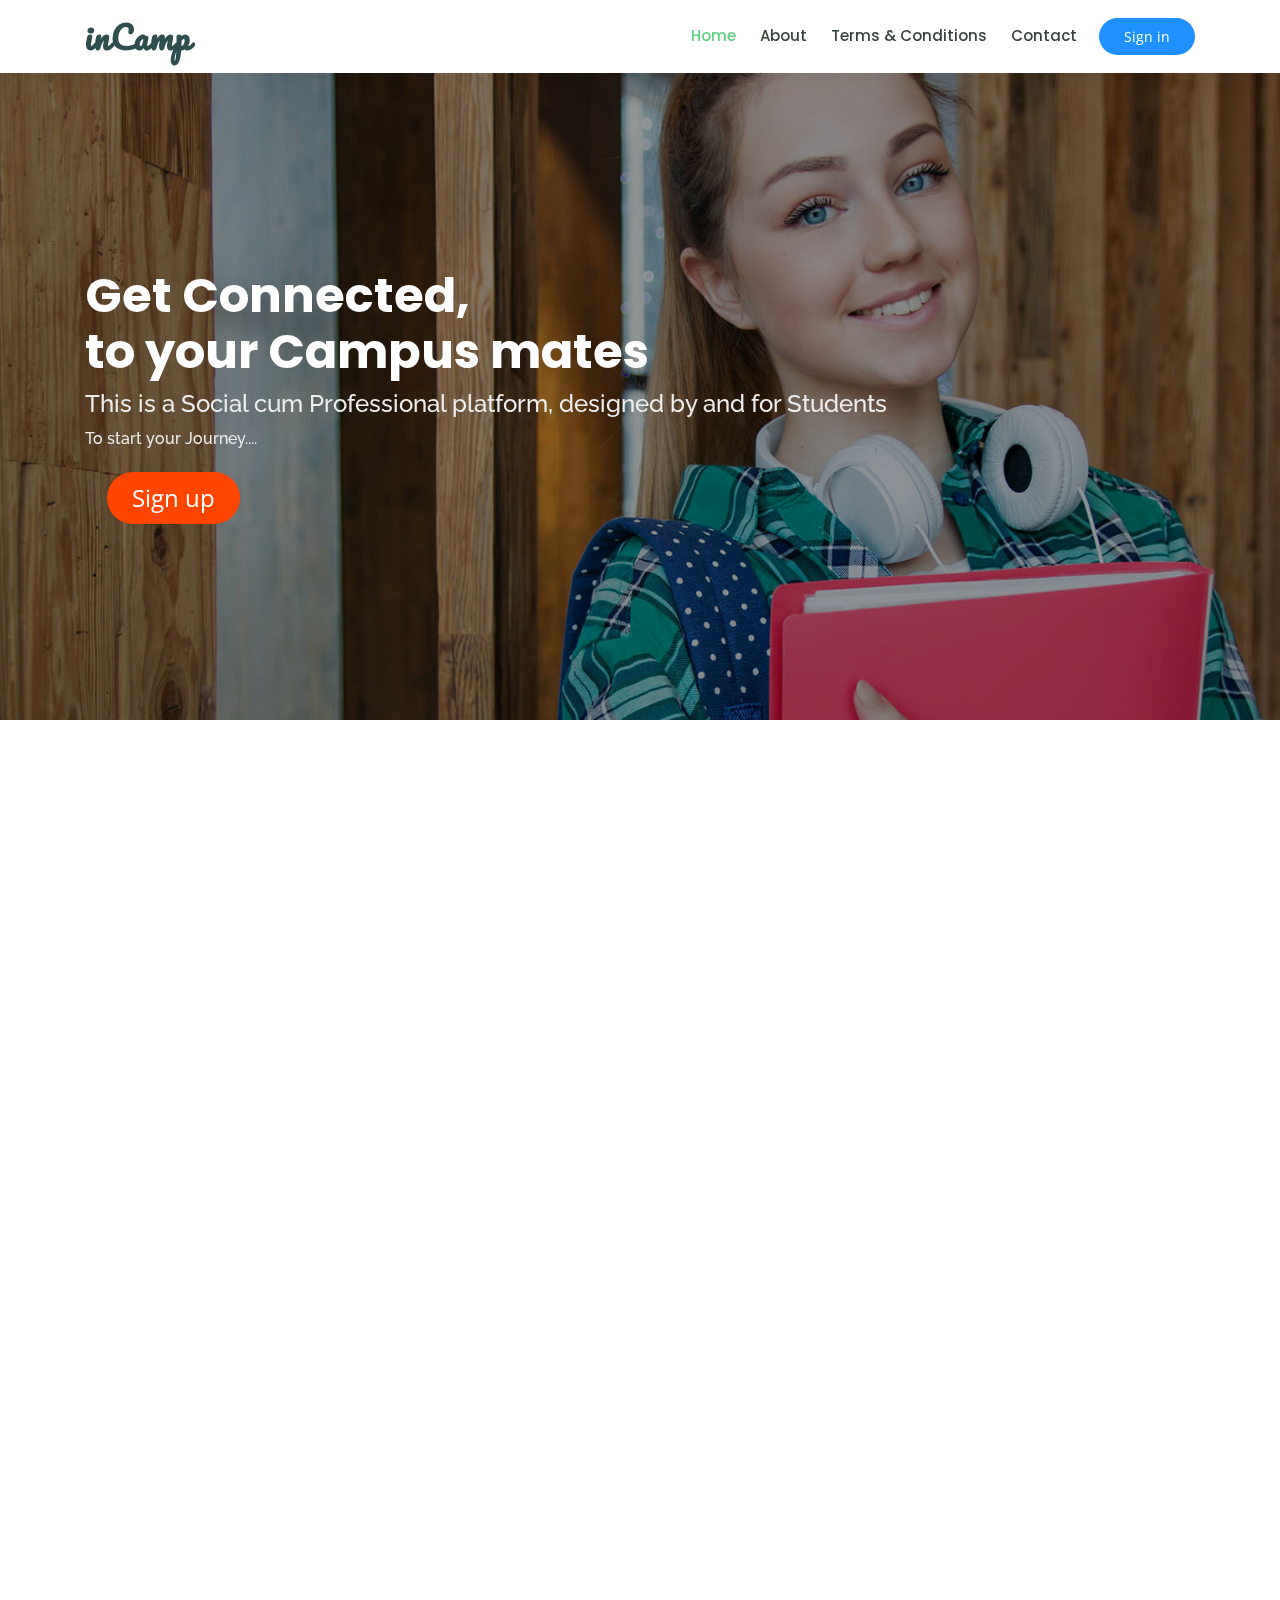
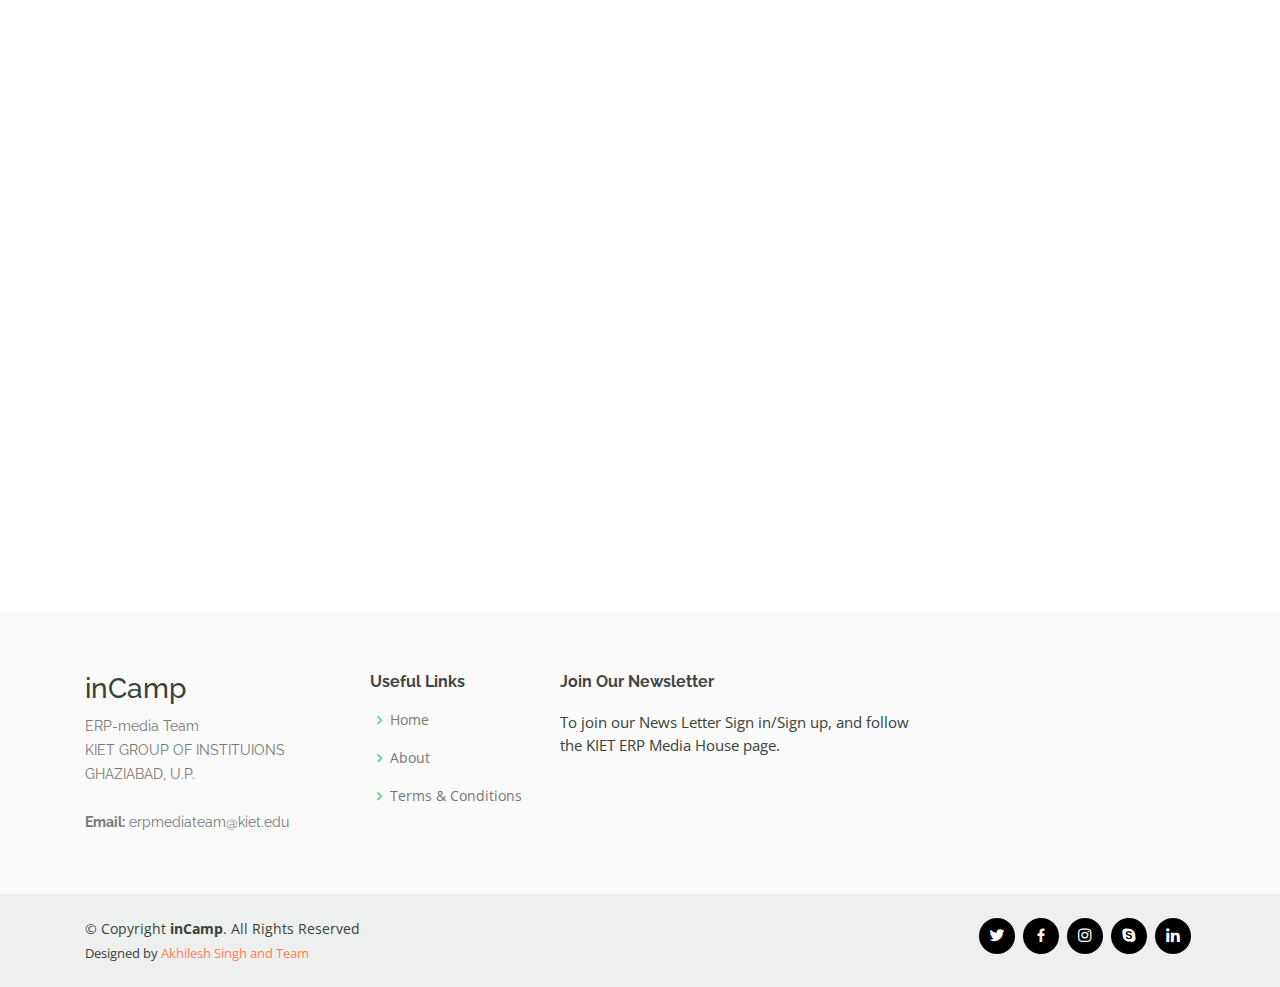
==== inCamp/index.html @ 48ea4119 "Only Frontend Part" ====
<!DOCTYPE html>
<html lang="en">

<head>
  <meta charset="utf-8">
  <meta content="width=device-width, initial-scale=1.0" name="viewport">

  <title>Campus Connect</title>
  <meta content="" name="descriptison">
  <meta content="" name="keywords">

  <!-- Favicons -->
  <!-- <link href="assets/img/" rel="icon">
  <link href="assets/img/apple-touch-icon.png" rel="apple-touch-icon"> -->

  <!-- Google Fonts -->
  <link href="https://fonts.googleapis.com/css?family=Open+Sans:300,300i,400,400i,600,600i,700,700i|Raleway:300,300i,400,400i,500,500i,600,600i,700,700i|Poppins:300,300i,400,400i,500,500i,600,600i,700,700i" rel="stylesheet">
  <link rel="preconnect" href="https://fonts.gstatic.com">
<link href="https://fonts.googleapis.com/css2?family=Pacifico&display=swap" rel="stylesheet"> 

  <!-- Vendor CSS Files -->
  <link href="assets/vendor/bootstrap/css/bootstrap.min.css" rel="stylesheet">
  <link href="assets/vendor/icofont/icofont.min.css" rel="stylesheet">
  <link href="assets/vendor/boxicons/css/boxicons.min.css" rel="stylesheet">
  <link href="assets/vendor/remixicon/remixicon.css" rel="stylesheet">
  <link href="assets/vendor/owl.carousel/assets/owl.carousel.min.css" rel="stylesheet">
  <link href="assets/vendor/animate.css/animate.min.css" rel="stylesheet">
  <link href="assets/vendor/aos/aos.css" rel="stylesheet">

  <!-- Template Main CSS File -->
  <link href="assets/css/style.css" rel="stylesheet">

  <!-- =======================================================
  * Template Name: Mentor - v2.1.0
  * Template URL: https://bootstrapmade.com/mentor-free-education-bootstrap-theme/
  * Author: BootstrapMade.com
  * License: https://bootstrapmade.com/license/
  ======================================================== -->
</head>

<body>

  <!-- ======= Header ======= -->
  <header id="header" class="fixed-top">
    <div class="container d-flex align-items-center">

      <h1 class="logo mr-auto"><a href="index.html">inCamp</a></h1>
      <!-- Uncomment below if you prefer to use an image logo -->
      <!-- <a href="index.html" class="logo mr-auto"><img src="assets/img/logo.png" alt="" class="img-fluid"></a>-->

      <nav class="nav-menu d-none d-lg-block">
        <ul>
          <li class="active"><a href="index.html">Home</a></li>
          <li><a href="#about">About</a></li>
          <!-- <li><a href="courses.html">Courses</a></li>
          <li><a href="trainers.html">Trainers</a></li> -->
          <li><a href="events.html">Terms & Conditions</a></li>

          <!-- <li><a href="pricing.html">Sign in</a></li> -->

          <!-- <li class="drop-down"><a href="">Drop Down</a>
            <ul>
              <li><a href="#">Drop Down 1</a></li>
              <li class="drop-down"><a href="#">Deep Drop Down</a>
                <ul>
                  <li><a href="#">Deep Drop Down 1</a></li>
                  <li><a href="#">Deep Drop Down 2</a></li>
                  <li><a href="#">Deep Drop Down 3</a></li>
                  <li><a href="#">Deep Drop Down 4</a></li>
                  <li><a href="#">Deep Drop Down 5</a></li>
                </ul>
              </li>
              <li><a href="#">Drop Down 2</a></li>
              <li><a href="#">Drop Down 3</a></li>
              <li><a href="#">Drop Down 4</a></li>
            </ul>
          </li> -->
          <li><a href="contact.html">Contact</a></li>

        </ul>
      </nav><!-- .nav-menu -->
      <a href="signin/index.html" class="sign-in-btn">Sign in</a>

      <!-- <a href="courses.html" class="get-started-btn">Sign up</a> -->

    </div>
  </header><!-- End Header -->

  <!-- ======= Hero Section ======= -->
  <section id="hero" class="d-flex justify-content-center align-items-center">
    <div class="container position-relative" data-aos="zoom-in" data-aos-delay="100">
      <h1>Get Connected,<br>to your Campus mates</h1>
      <h2>This is a Social cum Professional platform, designed by and for Students </h2> 
      <h4> To start your Journey....</h4>
       <br>
      <a href="signup/index.html" class="get-started-btn">Sign up</a>
    </div>
  </section><!-- End Hero -->

  <main id="main">

    <!-- ======= About Section ======= -->
    <section id="about" class="about">
      <div class="container" data-aos="fade-up">

        <div class="section-title">
          <h2>ABOUT</h2>
          <p>ABOUT inCamp</p>
        </div>

        <div class="row">
          <div class="col-lg-6 order-1 order-lg-2" data-aos="fade-left" data-aos-delay="100">
            <img src="assets/img/about.jpg" class="img-fluid" alt="">
          </div>
          <div class="col-lg-6 pt-4 pt-lg-0 order-2 order-lg-1 content">
            <h3>Its an Intrainstitute / Organisation kind of platform where:-</h3>
            <!-- <p class="font-italic">
              Lorem ipsum dolor sit amet, consectetur adipiscing elit, sed do eiusmod tempor incididunt ut labore et dolore
              magna aliqua.
            </p> -->
            <ul>
              <li><i class="icofont-check-circled"></i> You can connect to your fellow mates, which will help you to know them and interact with them in a better way!</li>
              <li><i class="icofont-check-circled"></i> If you have any kind of fear or nervousness in interacting with the people of opposite Gender, then this might be a healthy platform.</li>
              <li><i class="icofont-check-circled"></i> If you are bored with less useful posts like on fb or instagram, then this will serve as a less social + more professional platform. </li>
            </ul>
            <p>
              It's a request that please do not post something which might hurt someone or do not use this platform to trouble the one's you don't like or whatever. If you will be reported aginst such an activity then an institute level action will be taken against you.
            </p>
            <a href="about.html" class="learn-more-btn">Learn More</a>
          </div>
        </div>

      </div>
    </section><!-- End About Section -->

    <!-- ======= Counts Section ======= -->

    <!-- <section id="counts" class="counts section-bg">
      <div class="container">

        <div class="row counters">

          <div class="col-lg-3 col-6 text-center">
            <span data-toggle="counter-up">4546</span>
            <p>Students</p>
          </div>

          <div class="col-lg-3 col-6 text-center">
            <span data-toggle="counter-up">645</span>
            <p>Alumnae</p>
          </div>

          <div class="col-lg-3 col-6 text-center">
            <span data-toggle="counter-up">21</span>
            <p>Clubs</p>
          </div>

          <div class="col-lg-3 col-6 text-center">
            <span data-toggle="counter-up">15</span>
            <p>Trainers</p>
          </div>

        </div>

      </div>
    </section> -->

    <!-- End Counts Section -->

    <!-- ======= Why Us Section ======= -->
    <section id="why-us" class="why-us">
      <div class="container" data-aos="fade-up">

        <div class="row">
          <div class="col-lg-4 d-flex align-items-stretch">
            <div class="content">
              <h3>Why Choose inCamp?</h3>
              <p>
                Here, your data privacy is our priority. We do not misuse or sell your data in any manner. Your data is safely stored in campus server and maintained by the ERP team. So need not to worry about tracing, data leakage/selling. You may also request us to vanish all your data whenever you require. And the institute e-mail id is used for registeration and regulation here. So we are not storing your personal data/info in any manner.
                It's a non-profitable college asset, you are free to use it for your maximum benefit in your professional life.  
              </p>
              <div class="text-center">
                <a href="about.html" class="more-btn">Learn More <i class="bx bx-chevron-right"></i></a>
              </div>
            </div>
          </div>

          <!-- <div class="col-lg-8 d-flex align-items-stretch" data-aos="zoom-in" data-aos-delay="100">
            <div class="icon-boxes d-flex flex-column justify-content-center">
              <div class="row">
                <div class="col-xl-4 d-flex align-items-stretch">
                  <div class="icon-box mt-4 mt-xl-0">
                    <i class="bx bx-receipt"></i>
                    <h4>Corporis voluptates sit</h4>
                    <p>Consequuntur sunt aut quasi enim aliquam quae harum pariatur laboris nisi ut aliquip</p>
                  </div>
                </div>
                <div class="col-xl-4 d-flex align-items-stretch">
                  <div class="icon-box mt-4 mt-xl-0">
                    <i class="bx bx-cube-alt"></i>
                    <h4>Ullamco laboris ladore pan</h4>
                    <p>Excepteur sint occaecat cupidatat non proident, sunt in culpa qui officia deserunt</p>
                  </div>
                </div>
                <div class="col-xl-4 d-flex align-items-stretch">
                  <div class="icon-box mt-4 mt-xl-0">
                    <i class="bx bx-images"></i>
                    <h4>Labore consequatur</h4>
                    <p>Aut suscipit aut cum nemo deleniti aut omnis. Doloribus ut maiores omnis facere</p>
                  </div>
                </div>
              </div> -->
            </div><!-- End .content-->
          </div>
        </div>

      </div>
    </section><!-- End Why Us Section -->

    <!-- ======= Features Section ======= -->
    <section id="features" class="features">
      <div class="container" data-aos="fade-up">

        <div class="row" data-aos="zoom-in" data-aos-delay="100">
          <div class="col-lg-3 col-md-4">
            <div class="icon-box">
              <i class="ri-store-line" style="color: #ffbb2c;"></i>
              <h3><a href="">inCamp Stores</a></h3>
            </div>
          </div>
          <div class="col-lg-3 col-md-4 mt-4 mt-md-0">
            <div class="icon-box">
              <i class="ri-bar-chart-box-line" style="color: #5578ff;"></i>
              <h3><a href="">Prefessional and Dev Stats</a></h3>
            </div>
          </div>
          <div class="col-lg-3 col-md-4 mt-4 mt-md-0">
            <div class="icon-box">
              <i class="ri-calendar-todo-line" style="color: #e80368;"></i>
              <h3><a href="">Events</a></h3>
            </div>
          </div>
          <!-- <div class="col-lg-3 col-md-4 mt-4 mt-lg-0">
            <div class="icon-box">
              <i class="ri-paint-brush-line" style="color: #e361ff;"></i>
              <h3><a href="">Magni Dolores</a></h3>
            </div>
          </div>
          <div class="col-lg-3 col-md-4 mt-4">
            <div class="icon-box">
              <i class="ri-database-2-line" style="color: #47aeff;"></i>
              <h3><a href="">Nemo Enim</a></h3>
            </div>
          </div>
          <div class="col-lg-3 col-md-4 mt-4">
            <div class="icon-box">
              <i class="ri-gradienter-line" style="color: #ffa76e;"></i>
              <h3><a href="">Eiusmod Tempor</a></h3>
            </div>
          </div>
          <div class="col-lg-3 col-md-4 mt-4">
            <div class="icon-box">
              <i class="ri-file-list-3-line" style="color: #11dbcf;"></i>
              <h3><a href="">Midela Teren</a></h3>
            </div>
          </div>
          <div class="col-lg-3 col-md-4 mt-4">
            <div class="icon-box">
              <i class="ri-price-tag-2-line" style="color: #4233ff;"></i>
              <h3><a href="">Pira Neve</a></h3>
            </div>
          </div>
          <div class="col-lg-3 col-md-4 mt-4">
            <div class="icon-box">
              <i class="ri-anchor-line" style="color: #b2904f;"></i>
              <h3><a href="">Dirada Pack</a></h3>
            </div>
          </div>
          <div class="col-lg-3 col-md-4 mt-4">
            <div class="icon-box">
              <i class="ri-disc-line" style="color: #b20969;"></i>
              <h3><a href="">Moton Ideal</a></h3>
            </div>
          </div>
          <div class="col-lg-3 col-md-4 mt-4">
            <div class="icon-box">
              <i class="ri-base-station-line" style="color: #ff5828;"></i>
              <h3><a href="">Verdo Park</a></h3>
            </div>
          </div>
          <div class="col-lg-3 col-md-4 mt-4">
            <div class="icon-box">
              <i class="ri-fingerprint-line" style="color: #29cc61;"></i>
              <h3><a href="">Flavor Nivelanda</a></h3>
            </div>
          </div>
        </div> -->

      </div>
    </section><!-- End Features Section -->

    <!-- ======= Popular Courses Section ======= -->
   <!--  <section id="popular-courses" class="courses">
      <div class="container" data-aos="fade-up">

        <div class="section-title">
          <h2>Courses</h2>
          <p>Popular Courses</p>
        </div>

        <div class="row" data-aos="zoom-in" data-aos-delay="100">

          <div class="col-lg-4 col-md-6 d-flex align-items-stretch">
            <div class="course-item">
              <img src="assets/img/course-1.jpg" class="img-fluid" alt="...">
              <div class="course-content">
                <div class="d-flex justify-content-between align-items-center mb-3">
                  <h4>Web Development</h4>
                  <p class="price">$169</p>
                </div>

                <h3><a href="course-details.html">Website Design</a></h3>
                <p>Et architecto provident deleniti facere repellat nobis iste. Id facere quia quae dolores dolorem tempore.</p>
                <div class="trainer d-flex justify-content-between align-items-center">
                  <div class="trainer-profile d-flex align-items-center">
                    <img src="assets/img/trainers/trainer-1.jpg" class="img-fluid" alt="">
                    <span>Antonio</span>
                  </div>
                  <div class="trainer-rank d-flex align-items-center">
                    <i class="bx bx-user"></i>&nbsp;50
                    &nbsp;&nbsp;
                    <i class="bx bx-heart"></i>&nbsp;65
                  </div>
                </div>
              </div>
            </div>
          </div> -->
          <!-- End Course Item-->


          <!-- <div class="col-lg-4 col-md-6 d-flex align-items-stretch mt-4 mt-md-0">
            <div class="course-item">
              <img src="assets/img/course-2.jpg" class="img-fluid" alt="...">
              <div class="course-content">
                <div class="d-flex justify-content-between align-items-center mb-3">
                  <h4>Marketing</h4>
                  <p class="price">$250</p>
                </div>

                <h3><a href="course-details.html">Search Engine Optimization</a></h3>
                <p>Et architecto provident deleniti facere repellat nobis iste. Id facere quia quae dolores dolorem tempore.</p>
                <div class="trainer d-flex justify-content-between align-items-center">
                  <div class="trainer-profile d-flex align-items-center">
                    <img src="assets/img/trainers/trainer-2.jpg" class="img-fluid" alt="">
                    <span>Lana</span>
                  </div>
                  <div class="trainer-rank d-flex align-items-center">
                    <i class="bx bx-user"></i>&nbsp;35
                    &nbsp;&nbsp;
                    <i class="bx bx-heart"></i>&nbsp;42
                  </div>
                </div>
              </div>
            </div>
          </div>  --><!-- End Course Item-->

         <!--  <div class="col-lg-4 col-md-6 d-flex align-items-stretch mt-4 mt-lg-0">
            <div class="course-item">
              <img src="assets/img/course-3.jpg" class="img-fluid" alt="...">
              <div class="course-content">
                <div class="d-flex justify-content-between align-items-center mb-3">
                  <h4>Content</h4>
                  <p class="price">$180</p>
                </div>

                <h3><a href="course-details.html">Copywriting</a></h3>
                <p>Et architecto provident deleniti facere repellat nobis iste. Id facere quia quae dolores dolorem tempore.</p>
                <div class="trainer d-flex justify-content-between align-items-center">
                  <div class="trainer-profile d-flex align-items-center">
                    <img src="assets/img/trainers/trainer-3.jpg" class="img-fluid" alt="">
                    <span>Brandon</span>
                  </div>
                  <div class="trainer-rank d-flex align-items-center">
                    <i class="bx bx-user"></i>&nbsp;20
                    &nbsp;&nbsp;
                    <i class="bx bx-heart"></i>&nbsp;85
                  </div>
                </div>
              </div>
            </div>
          </div> --> <!-- End Course Item-->

        <!-- </div>

      </div>
    </section> -->

    <!-- End Popular Courses Section -->


    <!-- ======= Trainers Section ======= -->
   <!--  <section id="trainers" class="trainers">
      <div class="container" data-aos="fade-up">

        <div class="section-title">
          <h2>Trainers</h2>
          <p>Our Professional Trainers</p>
        </div>

        <div class="row" data-aos="zoom-in" data-aos-delay="100">
          <div class="col-lg-4 col-md-6 d-flex align-items-stretch">
            <div class="member">
              <img src="assets/img/trainers/trainer-1.jpg" class="img-fluid" alt="">
              <div class="member-content">
                <h4>Walter White</h4>
                <span>Web Development</span>
                <p>
                  Magni qui quod omnis unde et eos fuga et exercitationem. Odio veritatis perspiciatis quaerat qui aut aut aut
                </p>
                <div class="social">
                  <a href=""><i class="icofont-twitter"></i></a>
                  <a href=""><i class="icofont-facebook"></i></a>
                  <a href=""><i class="icofont-instagram"></i></a>
                  <a href=""><i class="icofont-linkedin"></i></a>
                </div>
              </div>
            </div>
          </div>

          <div class="col-lg-4 col-md-6 d-flex align-items-stretch">
            <div class="member">
              <img src="assets/img/trainers/trainer-2.jpg" class="img-fluid" alt="">
              <div class="member-content">
                <h4>Sarah Jhinson</h4>
                <span>Marketing</span>
                <p>
                  Repellat fugiat adipisci nemo illum nesciunt voluptas repellendus. In architecto rerum rerum temporibus
                </p>
                <div class="social">
                  <a href=""><i class="icofont-twitter"></i></a>
                  <a href=""><i class="icofont-facebook"></i></a>
                  <a href=""><i class="icofont-instagram"></i></a>
                  <a href=""><i class="icofont-linkedin"></i></a>
                </div>
              </div>
            </div>
          </div>

          <div class="col-lg-4 col-md-6 d-flex align-items-stretch">
            <div class="member">
              <img src="assets/img/trainers/trainer-3.jpg" class="img-fluid" alt="">
              <div class="member-content">
                <h4>William Anderson</h4>
                <span>Content</span>
                <p>
                  Voluptas necessitatibus occaecati quia. Earum totam consequuntur qui porro et laborum toro des clara
                </p>
                <div class="social">
                  <a href=""><i class="icofont-twitter"></i></a>
                  <a href=""><i class="icofont-facebook"></i></a>
                  <a href=""><i class="icofont-instagram"></i></a>
                  <a href=""><i class="icofont-linkedin"></i></a>
                </div>
              </div>
            </div>
          </div>

        </div>

      </div>
    </section> -->
    <!-- End Trainers Section -->

  </main><!-- End #main -->

  <!-- ======= Footer ======= -->
  <footer id="footer">

    <div class="footer-top">
      <div class="container">
        <div class="row">

          <div class="col-lg-3 col-md-6 footer-contact">
            <h3>inCamp</h3>
            <p>
              ERP-media Team <br>
              KIET GROUP OF INSTITUIONS<br>
              GHAZIABAD, U.P. <br><br>
              <!-- <strong>Phone:</strong> +1 5589 55488 55<br> -->
              <strong>Email:</strong> erpmediateam@kiet.edu<br>
            </p>
          </div>

          <div class="col-lg-2 col-md-6 footer-links">
            <h4>Useful Links</h4>
            <ul>
              <li><i class="bx bx-chevron-right"></i> <a href="#">Home</a></li>
              <li><i class="bx bx-chevron-right"></i> <a href="#">About </a></li>
              <li><i class="bx bx-chevron-right"></i> <a href="#">Terms & Conditions</a></li>
              <!-- <li><i class="bx bx-chevron-right"></i> <a href="#">Terms of service</a></li>
              <li><i class="bx bx-chevron-right"></i> <a href="#">Privacy policy</a></li> -->
            </ul>
          </div>

          <!-- <div class="col-lg-3 col-md-6 footer-links">
            <h4>Our Services</h4>
            <ul>
              <li><i class="bx bx-chevron-right"></i> <a href="#">Web Design</a></li>
              <li><i class="bx bx-chevron-right"></i> <a href="#">Web Development</a></li>
              <li><i class="bx bx-chevron-right"></i> <a href="#">Product Management</a></li>
              <li><i class="bx bx-chevron-right"></i> <a href="#">Marketing</a></li>
              <li><i class="bx bx-chevron-right"></i> <a href="#">Graphic Design</a></li>
            </ul>
          </div> -->

          <div class="col-lg-4 col-md-6 footer-newsletter">
            <h4>Join Our Newsletter</h4>
            <p>To join our News Letter Sign in/Sign up, and follow the KIET ERP Media House page.</p>
            <!-- <form action="" method="post">
              <input type="email" name="email"><input type="submit" value="Subscribe">
            </form> -->
          </div>

        </div>
      </div>
    </div>

    <div class="container d-md-flex py-4">

      <div class="mr-md-auto text-center text-md-left">
        <div class="copyright">
          &copy; Copyright <strong><span>inCamp</span></strong>. All Rights Reserved
        </div>
        <div class="credits">
          <!-- All the links in the footer should remain intact. -->
          <!-- You can delete the links only if you purchased the pro version. -->
          <!-- Licensing information: https://bootstrapmade.com/license/ -->
          <!-- Purchase the pro version with working PHP/AJAX contact form: https://bootstrapmade.com/mentor-free-education-bootstrap-theme/ -->
          Designed by <a href="https://bootstrapmade.com/">Akhilesh Singh and Team</a>
        </div>
      </div>
      <div class="social-links text-center text-md-right pt-3 pt-md-0">
        <a href="#" class="twitter"><i class="bx bxl-twitter"></i></a>
        <a href="#" class="facebook"><i class="bx bxl-facebook"></i></a>
        <a href="#" class="instagram"><i class="bx bxl-instagram"></i></a>
        <a href="#" class="google-plus"><i class="bx bxl-skype"></i></a>
        <a href="#" class="linkedin"><i class="bx bxl-linkedin"></i></a>
      </div>
    </div>
  </footer><!-- End Footer -->

  <a href="#" class="back-to-top"><i class="bx bx-up-arrow-alt"></i></a>
  <div id="preloader"></div>

  <!-- Vendor JS Files -->
  <script src="assets/vendor/jquery/jquery.min.js"></script>
  <script src="assets/vendor/bootstrap/js/bootstrap.bundle.min.js"></script>
  <script src="assets/vendor/jquery.easing/jquery.easing.min.js"></script>
  <script src="assets/vendor/php-email-form/validate.js"></script>
  <script src="assets/vendor/waypoints/jquery.waypoints.min.js"></script>
  <script src="assets/vendor/counterup/counterup.min.js"></script>
  <script src="assets/vendor/owl.carousel/owl.carousel.min.js"></script>
  <script src="assets/vendor/aos/aos.js"></script>

  <!-- Template Main JS File -->
  <script src="assets/js/main.js"></script>

</body>

</html>
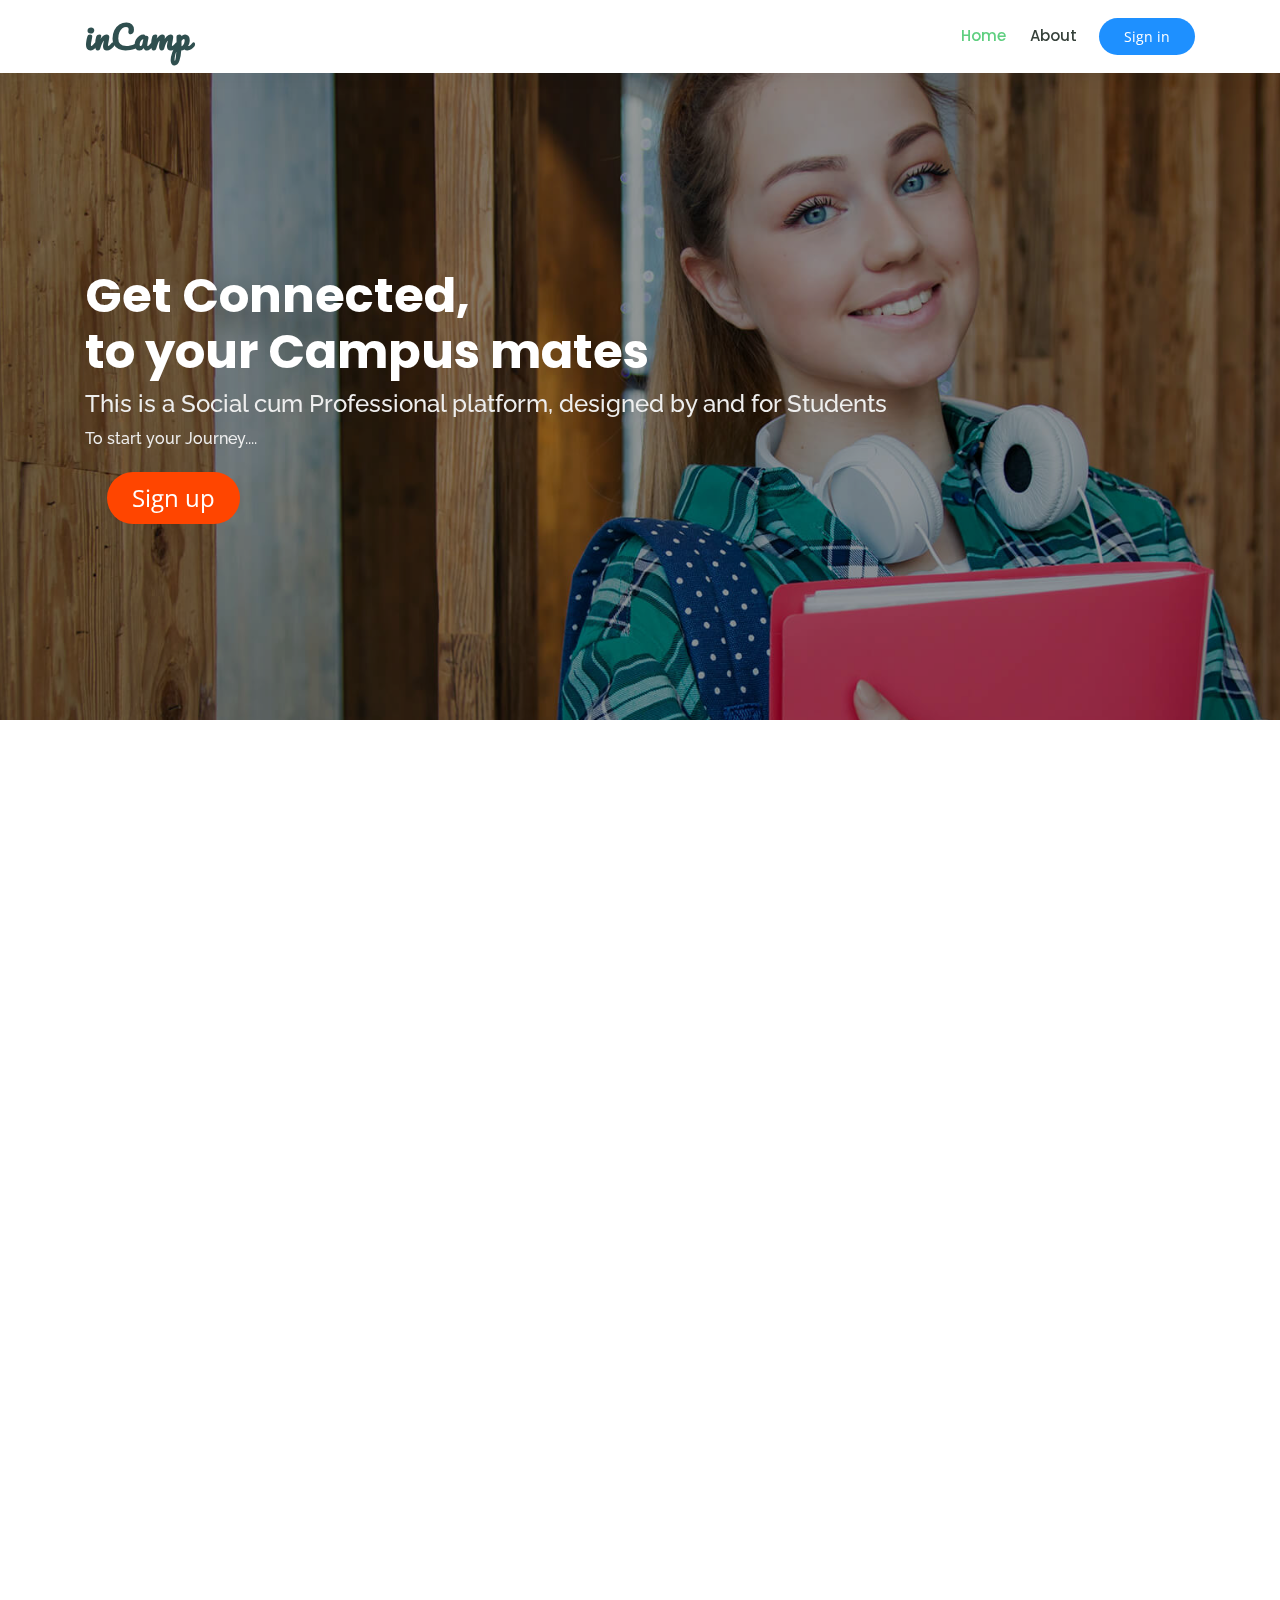
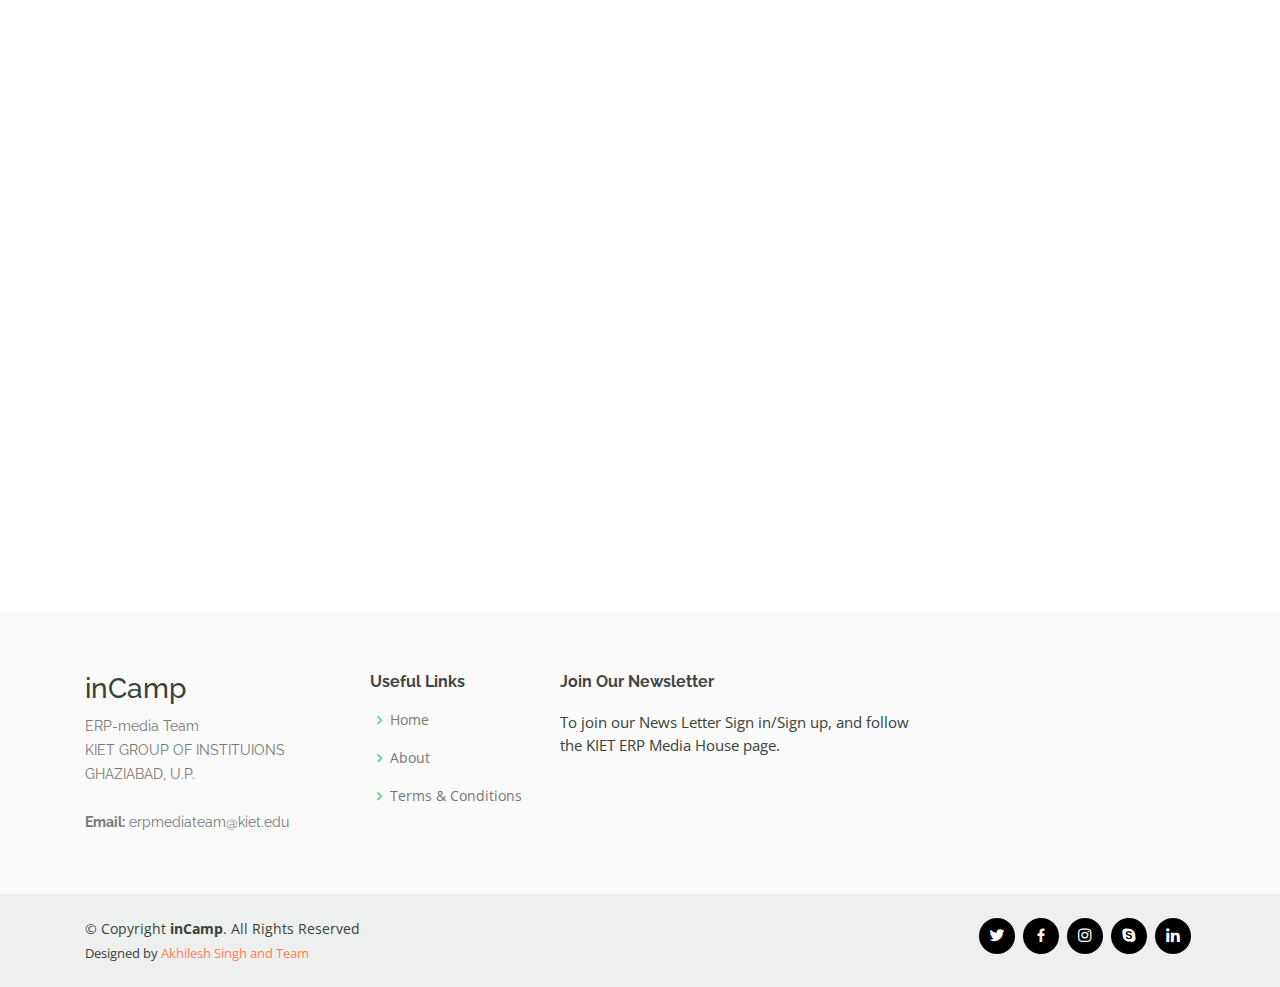
==== commit 6868467c: "OK" ====
--- a/inCamp/index.html
+++ b/inCamp/index.html
@@ -8,10 +8,6 @@
   <title>Campus Connect</title>
   <meta content="" name="descriptison">
   <meta content="" name="keywords">
-
-  <!-- Favicons -->
-  <!-- <link href="assets/img/" rel="icon">
-  <link href="assets/img/apple-touch-icon.png" rel="apple-touch-icon"> -->
 
   <!-- Google Fonts -->
   <link href="https://fonts.googleapis.com/css?family=Open+Sans:300,300i,400,400i,600,600i,700,700i|Raleway:300,300i,400,400i,500,500i,600,600i,700,700i|Poppins:300,300i,400,400i,500,500i,600,600i,700,700i" rel="stylesheet">
@@ -30,12 +26,6 @@
   <!-- Template Main CSS File -->
   <link href="assets/css/style.css" rel="stylesheet">
 
-  <!-- =======================================================
-  * Template Name: Mentor - v2.1.0
-  * Template URL: https://bootstrapmade.com/mentor-free-education-bootstrap-theme/
-  * Author: BootstrapMade.com
-  * License: https://bootstrapmade.com/license/
-  ======================================================== -->
 </head>
 
 <body>
@@ -45,37 +35,11 @@
     <div class="container d-flex align-items-center">
 
       <h1 class="logo mr-auto"><a href="index.html">inCamp</a></h1>
-      <!-- Uncomment below if you prefer to use an image logo -->
-      <!-- <a href="index.html" class="logo mr-auto"><img src="assets/img/logo.png" alt="" class="img-fluid"></a>-->
 
       <nav class="nav-menu d-none d-lg-block">
         <ul>
           <li class="active"><a href="index.html">Home</a></li>
           <li><a href="#about">About</a></li>
-          <!-- <li><a href="courses.html">Courses</a></li>
-          <li><a href="trainers.html">Trainers</a></li> -->
-          <li><a href="events.html">Terms & Conditions</a></li>
-
-          <!-- <li><a href="pricing.html">Sign in</a></li> -->
-
-          <!-- <li class="drop-down"><a href="">Drop Down</a>
-            <ul>
-              <li><a href="#">Drop Down 1</a></li>
-              <li class="drop-down"><a href="#">Deep Drop Down</a>
-                <ul>
-                  <li><a href="#">Deep Drop Down 1</a></li>
-                  <li><a href="#">Deep Drop Down 2</a></li>
-                  <li><a href="#">Deep Drop Down 3</a></li>
-                  <li><a href="#">Deep Drop Down 4</a></li>
-                  <li><a href="#">Deep Drop Down 5</a></li>
-                </ul>
-              </li>
-              <li><a href="#">Drop Down 2</a></li>
-              <li><a href="#">Drop Down 3</a></li>
-              <li><a href="#">Drop Down 4</a></li>
-            </ul>
-          </li> -->
-          <li><a href="contact.html">Contact</a></li>
 
         </ul>
       </nav><!-- .nav-menu -->
@@ -114,10 +78,7 @@
           </div>
           <div class="col-lg-6 pt-4 pt-lg-0 order-2 order-lg-1 content">
             <h3>Its an Intrainstitute / Organisation kind of platform where:-</h3>
-            <!-- <p class="font-italic">
-              Lorem ipsum dolor sit amet, consectetur adipiscing elit, sed do eiusmod tempor incididunt ut labore et dolore
-              magna aliqua.
-            </p> -->
+
             <ul>
               <li><i class="icofont-check-circled"></i> You can connect to your fellow mates, which will help you to know them and interact with them in a better way!</li>
               <li><i class="icofont-check-circled"></i> If you have any kind of fear or nervousness in interacting with the people of opposite Gender, then this might be a healthy platform.</li>
@@ -132,40 +93,6 @@
 
       </div>
     </section><!-- End About Section -->
-
-    <!-- ======= Counts Section ======= -->
-
-    <!-- <section id="counts" class="counts section-bg">
-      <div class="container">
-
-        <div class="row counters">
-
-          <div class="col-lg-3 col-6 text-center">
-            <span data-toggle="counter-up">4546</span>
-            <p>Students</p>
-          </div>
-
-          <div class="col-lg-3 col-6 text-center">
-            <span data-toggle="counter-up">645</span>
-            <p>Alumnae</p>
-          </div>
-
-          <div class="col-lg-3 col-6 text-center">
-            <span data-toggle="counter-up">21</span>
-            <p>Clubs</p>
-          </div>
-
-          <div class="col-lg-3 col-6 text-center">
-            <span data-toggle="counter-up">15</span>
-            <p>Trainers</p>
-          </div>
-
-        </div>
-
-      </div>
-    </section> -->
-
-    <!-- End Counts Section -->
 
     <!-- ======= Why Us Section ======= -->
     <section id="why-us" class="why-us">
@@ -185,31 +112,6 @@
             </div>
           </div>
 
-          <!-- <div class="col-lg-8 d-flex align-items-stretch" data-aos="zoom-in" data-aos-delay="100">
-            <div class="icon-boxes d-flex flex-column justify-content-center">
-              <div class="row">
-                <div class="col-xl-4 d-flex align-items-stretch">
-                  <div class="icon-box mt-4 mt-xl-0">
-                    <i class="bx bx-receipt"></i>
-                    <h4>Corporis voluptates sit</h4>
-                    <p>Consequuntur sunt aut quasi enim aliquam quae harum pariatur laboris nisi ut aliquip</p>
-                  </div>
-                </div>
-                <div class="col-xl-4 d-flex align-items-stretch">
-                  <div class="icon-box mt-4 mt-xl-0">
-                    <i class="bx bx-cube-alt"></i>
-                    <h4>Ullamco laboris ladore pan</h4>
-                    <p>Excepteur sint occaecat cupidatat non proident, sunt in culpa qui officia deserunt</p>
-                  </div>
-                </div>
-                <div class="col-xl-4 d-flex align-items-stretch">
-                  <div class="icon-box mt-4 mt-xl-0">
-                    <i class="bx bx-images"></i>
-                    <h4>Labore consequatur</h4>
-                    <p>Aut suscipit aut cum nemo deleniti aut omnis. Doloribus ut maiores omnis facere</p>
-                  </div>
-                </div>
-              </div> -->
             </div><!-- End .content-->
           </div>
         </div>
@@ -240,236 +142,11 @@
               <h3><a href="">Events</a></h3>
             </div>
           </div>
-          <!-- <div class="col-lg-3 col-md-4 mt-4 mt-lg-0">
-            <div class="icon-box">
-              <i class="ri-paint-brush-line" style="color: #e361ff;"></i>
-              <h3><a href="">Magni Dolores</a></h3>
-            </div>
-          </div>
-          <div class="col-lg-3 col-md-4 mt-4">
-            <div class="icon-box">
-              <i class="ri-database-2-line" style="color: #47aeff;"></i>
-              <h3><a href="">Nemo Enim</a></h3>
-            </div>
-          </div>
-          <div class="col-lg-3 col-md-4 mt-4">
-            <div class="icon-box">
-              <i class="ri-gradienter-line" style="color: #ffa76e;"></i>
-              <h3><a href="">Eiusmod Tempor</a></h3>
-            </div>
-          </div>
-          <div class="col-lg-3 col-md-4 mt-4">
-            <div class="icon-box">
-              <i class="ri-file-list-3-line" style="color: #11dbcf;"></i>
-              <h3><a href="">Midela Teren</a></h3>
-            </div>
-          </div>
-          <div class="col-lg-3 col-md-4 mt-4">
-            <div class="icon-box">
-              <i class="ri-price-tag-2-line" style="color: #4233ff;"></i>
-              <h3><a href="">Pira Neve</a></h3>
-            </div>
-          </div>
-          <div class="col-lg-3 col-md-4 mt-4">
-            <div class="icon-box">
-              <i class="ri-anchor-line" style="color: #b2904f;"></i>
-              <h3><a href="">Dirada Pack</a></h3>
-            </div>
-          </div>
-          <div class="col-lg-3 col-md-4 mt-4">
-            <div class="icon-box">
-              <i class="ri-disc-line" style="color: #b20969;"></i>
-              <h3><a href="">Moton Ideal</a></h3>
-            </div>
-          </div>
-          <div class="col-lg-3 col-md-4 mt-4">
-            <div class="icon-box">
-              <i class="ri-base-station-line" style="color: #ff5828;"></i>
-              <h3><a href="">Verdo Park</a></h3>
-            </div>
-          </div>
-          <div class="col-lg-3 col-md-4 mt-4">
-            <div class="icon-box">
-              <i class="ri-fingerprint-line" style="color: #29cc61;"></i>
-              <h3><a href="">Flavor Nivelanda</a></h3>
-            </div>
-          </div>
-        </div> -->
 
       </div>
     </section><!-- End Features Section -->
 
-    <!-- ======= Popular Courses Section ======= -->
-   <!--  <section id="popular-courses" class="courses">
-      <div class="container" data-aos="fade-up">
-
-        <div class="section-title">
-          <h2>Courses</h2>
-          <p>Popular Courses</p>
-        </div>
-
-        <div class="row" data-aos="zoom-in" data-aos-delay="100">
-
-          <div class="col-lg-4 col-md-6 d-flex align-items-stretch">
-            <div class="course-item">
-              <img src="assets/img/course-1.jpg" class="img-fluid" alt="...">
-              <div class="course-content">
-                <div class="d-flex justify-content-between align-items-center mb-3">
-                  <h4>Web Development</h4>
-                  <p class="price">$169</p>
-                </div>
-
-                <h3><a href="course-details.html">Website Design</a></h3>
-                <p>Et architecto provident deleniti facere repellat nobis iste. Id facere quia quae dolores dolorem tempore.</p>
-                <div class="trainer d-flex justify-content-between align-items-center">
-                  <div class="trainer-profile d-flex align-items-center">
-                    <img src="assets/img/trainers/trainer-1.jpg" class="img-fluid" alt="">
-                    <span>Antonio</span>
-                  </div>
-                  <div class="trainer-rank d-flex align-items-center">
-                    <i class="bx bx-user"></i>&nbsp;50
-                    &nbsp;&nbsp;
-                    <i class="bx bx-heart"></i>&nbsp;65
-                  </div>
-                </div>
-              </div>
-            </div>
-          </div> -->
-          <!-- End Course Item-->
-
-
-          <!-- <div class="col-lg-4 col-md-6 d-flex align-items-stretch mt-4 mt-md-0">
-            <div class="course-item">
-              <img src="assets/img/course-2.jpg" class="img-fluid" alt="...">
-              <div class="course-content">
-                <div class="d-flex justify-content-between align-items-center mb-3">
-                  <h4>Marketing</h4>
-                  <p class="price">$250</p>
-                </div>
-
-                <h3><a href="course-details.html">Search Engine Optimization</a></h3>
-                <p>Et architecto provident deleniti facere repellat nobis iste. Id facere quia quae dolores dolorem tempore.</p>
-                <div class="trainer d-flex justify-content-between align-items-center">
-                  <div class="trainer-profile d-flex align-items-center">
-                    <img src="assets/img/trainers/trainer-2.jpg" class="img-fluid" alt="">
-                    <span>Lana</span>
-                  </div>
-                  <div class="trainer-rank d-flex align-items-center">
-                    <i class="bx bx-user"></i>&nbsp;35
-                    &nbsp;&nbsp;
-                    <i class="bx bx-heart"></i>&nbsp;42
-                  </div>
-                </div>
-              </div>
-            </div>
-          </div>  --><!-- End Course Item-->
-
-         <!--  <div class="col-lg-4 col-md-6 d-flex align-items-stretch mt-4 mt-lg-0">
-            <div class="course-item">
-              <img src="assets/img/course-3.jpg" class="img-fluid" alt="...">
-              <div class="course-content">
-                <div class="d-flex justify-content-between align-items-center mb-3">
-                  <h4>Content</h4>
-                  <p class="price">$180</p>
-                </div>
-
-                <h3><a href="course-details.html">Copywriting</a></h3>
-                <p>Et architecto provident deleniti facere repellat nobis iste. Id facere quia quae dolores dolorem tempore.</p>
-                <div class="trainer d-flex justify-content-between align-items-center">
-                  <div class="trainer-profile d-flex align-items-center">
-                    <img src="assets/img/trainers/trainer-3.jpg" class="img-fluid" alt="">
-                    <span>Brandon</span>
-                  </div>
-                  <div class="trainer-rank d-flex align-items-center">
-                    <i class="bx bx-user"></i>&nbsp;20
-                    &nbsp;&nbsp;
-                    <i class="bx bx-heart"></i>&nbsp;85
-                  </div>
-                </div>
-              </div>
-            </div>
-          </div> --> <!-- End Course Item-->
-
-        <!-- </div>
-
-      </div>
-    </section> -->
-
-    <!-- End Popular Courses Section -->
-
-
-    <!-- ======= Trainers Section ======= -->
-   <!--  <section id="trainers" class="trainers">
-      <div class="container" data-aos="fade-up">
-
-        <div class="section-title">
-          <h2>Trainers</h2>
-          <p>Our Professional Trainers</p>
-        </div>
-
-        <div class="row" data-aos="zoom-in" data-aos-delay="100">
-          <div class="col-lg-4 col-md-6 d-flex align-items-stretch">
-            <div class="member">
-              <img src="assets/img/trainers/trainer-1.jpg" class="img-fluid" alt="">
-              <div class="member-content">
-                <h4>Walter White</h4>
-                <span>Web Development</span>
-                <p>
-                  Magni qui quod omnis unde et eos fuga et exercitationem. Odio veritatis perspiciatis quaerat qui aut aut aut
-                </p>
-                <div class="social">
-                  <a href=""><i class="icofont-twitter"></i></a>
-                  <a href=""><i class="icofont-facebook"></i></a>
-                  <a href=""><i class="icofont-instagram"></i></a>
-                  <a href=""><i class="icofont-linkedin"></i></a>
-                </div>
-              </div>
-            </div>
-          </div>
-
-          <div class="col-lg-4 col-md-6 d-flex align-items-stretch">
-            <div class="member">
-              <img src="assets/img/trainers/trainer-2.jpg" class="img-fluid" alt="">
-              <div class="member-content">
-                <h4>Sarah Jhinson</h4>
-                <span>Marketing</span>
-                <p>
-                  Repellat fugiat adipisci nemo illum nesciunt voluptas repellendus. In architecto rerum rerum temporibus
-                </p>
-                <div class="social">
-                  <a href=""><i class="icofont-twitter"></i></a>
-                  <a href=""><i class="icofont-facebook"></i></a>
-                  <a href=""><i class="icofont-instagram"></i></a>
-                  <a href=""><i class="icofont-linkedin"></i></a>
-                </div>
-              </div>
-            </div>
-          </div>
-
-          <div class="col-lg-4 col-md-6 d-flex align-items-stretch">
-            <div class="member">
-              <img src="assets/img/trainers/trainer-3.jpg" class="img-fluid" alt="">
-              <div class="member-content">
-                <h4>William Anderson</h4>
-                <span>Content</span>
-                <p>
-                  Voluptas necessitatibus occaecati quia. Earum totam consequuntur qui porro et laborum toro des clara
-                </p>
-                <div class="social">
-                  <a href=""><i class="icofont-twitter"></i></a>
-                  <a href=""><i class="icofont-facebook"></i></a>
-                  <a href=""><i class="icofont-instagram"></i></a>
-                  <a href=""><i class="icofont-linkedin"></i></a>
-                </div>
-              </div>
-            </div>
-          </div>
-
-        </div>
-
-      </div>
-    </section> -->
-    <!-- End Trainers Section -->
+    
 
   </main><!-- End #main -->
 
@@ -486,7 +163,7 @@
               ERP-media Team <br>
               KIET GROUP OF INSTITUIONS<br>
               GHAZIABAD, U.P. <br><br>
-              <!-- <strong>Phone:</strong> +1 5589 55488 55<br> -->
+
               <strong>Email:</strong> erpmediateam@kiet.edu<br>
             </p>
           </div>
@@ -497,28 +174,15 @@
               <li><i class="bx bx-chevron-right"></i> <a href="#">Home</a></li>
               <li><i class="bx bx-chevron-right"></i> <a href="#">About </a></li>
               <li><i class="bx bx-chevron-right"></i> <a href="#">Terms & Conditions</a></li>
-              <!-- <li><i class="bx bx-chevron-right"></i> <a href="#">Terms of service</a></li>
-              <li><i class="bx bx-chevron-right"></i> <a href="#">Privacy policy</a></li> -->
+              
             </ul>
           </div>
 
-          <!-- <div class="col-lg-3 col-md-6 footer-links">
-            <h4>Our Services</h4>
-            <ul>
-              <li><i class="bx bx-chevron-right"></i> <a href="#">Web Design</a></li>
-              <li><i class="bx bx-chevron-right"></i> <a href="#">Web Development</a></li>
-              <li><i class="bx bx-chevron-right"></i> <a href="#">Product Management</a></li>
-              <li><i class="bx bx-chevron-right"></i> <a href="#">Marketing</a></li>
-              <li><i class="bx bx-chevron-right"></i> <a href="#">Graphic Design</a></li>
-            </ul>
-          </div> -->
-
+         
           <div class="col-lg-4 col-md-6 footer-newsletter">
             <h4>Join Our Newsletter</h4>
             <p>To join our News Letter Sign in/Sign up, and follow the KIET ERP Media House page.</p>
-            <!-- <form action="" method="post">
-              <input type="email" name="email"><input type="submit" value="Subscribe">
-            </form> -->
+           
           </div>
 
         </div>
@@ -532,10 +196,7 @@
           &copy; Copyright <strong><span>inCamp</span></strong>. All Rights Reserved
         </div>
         <div class="credits">
-          <!-- All the links in the footer should remain intact. -->
-          <!-- You can delete the links only if you purchased the pro version. -->
-          <!-- Licensing information: https://bootstrapmade.com/license/ -->
-          <!-- Purchase the pro version with working PHP/AJAX contact form: https://bootstrapmade.com/mentor-free-education-bootstrap-theme/ -->
+         
           Designed by <a href="https://bootstrapmade.com/">Akhilesh Singh and Team</a>
         </div>
       </div>
